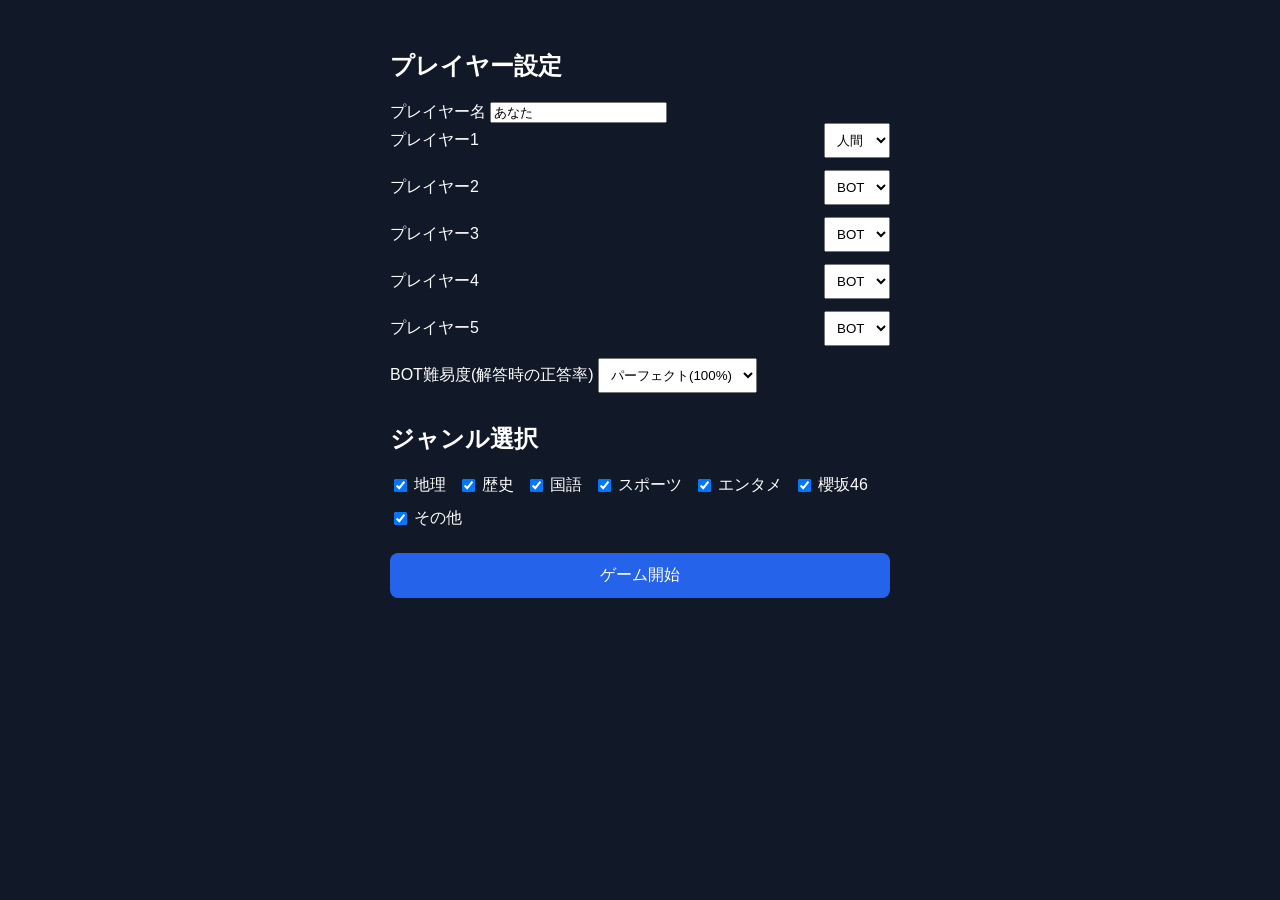
==== index.html @ 4d85ff87 "Add files via upload" ====
<!DOCTYPE html>
<html lang="ja">
<head>
  <meta charset="UTF-8">
  <meta name="viewport" content="width=device-width, initial-scale=1.0">
  <title>ファイブボンバー</title>

  <link rel="stylesheet" href="css/style.css">
</head>
<body>

  <div id="app">


    <section id="settings-screen">

      <h2>プレイヤー設定</h2>

      <label>

プレイヤー名

<input
  type="text"
  id="player-name"
  value="あなた"
>

</label>

      <div class="player-setting">
        <label>プレイヤー1</label>
        <select id="player1">
          <option value="human">人間</option>
          <option value="bot">BOT</option>
        </select>
      </div>

      <div class="player-setting">
        <label>プレイヤー2</label>
        <select id="player2">
          <option value="human">人間</option>
          <option value="bot" selected>BOT</option>
        </select>
      </div>

      <div class="player-setting">
        <label>プレイヤー3</label>
        <select id="player3">
          <option value="human">人間</option>
          <option value="bot" selected>BOT</option>
        </select>
      </div>

      <div class="player-setting">
        <label>プレイヤー4</label>
        <select id="player4">
          <option value="human">人間</option>
          <option value="bot" selected>BOT</option>
        </select>
      </div>

      <div class="player-setting">
        <label>プレイヤー5</label>
        <select id="player5">
          <option value="human">人間</option>
          <option value="bot" selected>BOT</option>
        </select>
      </div>

      <label>
BOT難易度(解答時の正答率)
<select id="bot-difficulty">
  <option value="hard">ハード(30%)</option>
  <option value="normal">ノーマル(50%)</option>
  <option value="easy">イージー(80%)</option>
  <option value="perfect" selected>パーフェクト(100%)</option>
</select>
</label>

      <h2>ジャンル選択</h2>

      <div id="genre-list">

        <label>
          <input type="checkbox" checked value="geography">
          地理
        </label>

        <label>
          <input type="checkbox" checked value="history">
          歴史
        </label>

        <label>
          <input type="checkbox" checked value="japanese">
          国語
        </label>

        <label>
          <input type="checkbox" checked value="sports">
          スポーツ
        </label>

        <label>
          <input type="checkbox" checked value="entertainment">
          エンタメ
        </label>

        <label>
          <input type="checkbox" checked value="sakurazaka46">
          櫻坂46
        </label>

        <label>
          <input type="checkbox" checked value="other">
          その他
        </label>

      </div>

      <button id="start-btn">
        ゲーム開始
      </button>

    </section>

    <section id="game-screen" hidden>

  <h2 id="question">
    問題がここに表示されます
  </h2>

  <div id="timer" hidden></div>

  <div id="bomb">
  💣
</div>

  <div id="players"></div>

  <div id="answer-area">

  <input
    type="text"
    id="answer-input"
    placeholder="答えを入力"
  >

  <button id="answer-btn">
    解答
  </button>

</div>

<div id="answer-history"></div>

<div id="flash"></div>

</section>

<section id="result-screen" hidden>

  <h1 id="result-title">
    RESULT
  </h1>

  <div id="result-score">
    0 POINTS
  </div>

  <div id="result-detail"></div>

  <div id="result-total"></div>

  <button id="next-btn">
    次の問題へ
  </button>

  <button id="finish-btn">
    終了する
  </button>

</section>

  </div>

<audio
  id="se-correct"
  src="sounds/correct.mp3"
  preload="auto">
</audio>

<audio
  id="se-wrong"
  src="sounds/wrong.mp3"
  preload="auto">
</audio>

<audio
  id="se-explosion"
  src="sounds/explosion.mp3"
  preload="auto">
</audio>

<audio
  id="se-warning"
  src="sounds/warning.mp3"
  preload="auto">
</audio>

<audio
  id="se-cleared"
  src="sounds/cleared.mp3"
  preload="auto">
</audio>

<script src="js/questions.js"></script>

<script src="js/players.js"></script>
<script src="js/bots.js"></script>
<script src="js/bomb.js"></script>

<script src="js/app.js"></script>

</body>
</html>
---- css/style.css ----
body {
  margin: 0;
  padding: 20px;
  font-family: sans-serif;
  background: #111827;
  color: white;
}

#app {
  max-width: 500px;
  margin: 0 auto;
}

h1 {
  text-align: center;
}

h2 {
  margin-top: 30px;
}

.player-setting {
  display: flex;
  justify-content: space-between;
  align-items: center;

  margin-bottom: 12px;
}

select {
  padding: 8px;
}

#genre-list {
  display: flex;
  flex-direction: column;
  gap: 12px;
}

button {
  width: 100%;
  margin-top: 24px;

  padding: 12px;

  border: none;

  background: #2563eb;
  color: white;

  font-size: 16px;

  border-radius: 8px;
}

#game-screen {
  margin-top: 20px;
}

#players {

  margin-top: 20px;

  display: flex;

  justify-content: space-between;

  align-items: center;

  gap: 8px;

  #players {

  margin-top: 20px;

  display: flex;

  justify-content: space-between;

  align-items: center;

  gap: 8px;

  position: relative;

}

}

.player-card {

  flex: 1;

  height: 220px;

  display: flex;

  justify-content: center;

  align-items: flex-end;

  padding-bottom: 15px;

  border-radius: 12px 12px 0 0;

  box-shadow:
  0 0 20px rgba(255,255,255,0.15);

}

.player-card:nth-child(1) {
  background: rgba(33, 150, 243, 0.85);
}

.player-card:nth-child(2) {
  background: rgba(0, 200, 83, 0.85);
}

.player-card:nth-child(3) {
  background: rgba(255, 214, 0, 0.85);
  color: black;
}

.player-card:nth-child(4) {
  background: rgba(255, 145, 0, 0.85);
}

.player-card:nth-child(5) {
  background: rgba(255, 64, 129, 0.85);
}


#answer-area {
  display: flex;
  gap: 8px;

  margin-top: 20px;
}

#answer-input {
  flex: 1;

  padding: 12px;

  border: none;
  border-radius: 8px;
}

#answer-history {
  margin-top: 20px;

  display: flex;
  flex-direction: column;
  gap: 8px;
}

.answer-item {
  padding: 10px;

  background: #1f2937;

  border-radius: 8px;
}

#progress {
  margin-top: 16px;
  margin-bottom: 20px;

  text-align: center;

  font-size: 28px;
}

#timer {
  margin-bottom: 20px;

  text-align: center;

  font-size: 24px;
  font-weight: bold;

  color: #facc15;
}

#result-screen {
  text-align: center;
}

#result-title {
  font-size: 40px;
  margin-top: 40px;
}

#result-score {
  font-size: 32px;
  font-weight: bold;
  margin: 24px 0;
}

#result-detail {
  margin-bottom: 24px;
}

#next-btn,
#finish-btn {
  margin-top: 12px;
}

#current-player {

  margin-bottom: 20px;

  text-align: center;

  font-size: 22px;

  font-weight: bold;

  color: #4ade80;

}

#bot-status {
  text-align: center;

  margin-top: 8px;

  color: #facc15;

  font-weight: bold;
}

#bomb {

  position: absolute;

  top: 0;

  font-size: 48px;

  transition:
    left 0.5s ease,
    top 1s linear;

  z-index: 100;

}

#app {
  position: relative;
}

#question {

  font-size: 15px;

  text-align: center;

  margin-bottom: 12px;

}

.bomb-warning {

  animation:
    bombShake 0.15s infinite;
  transform: scale(1.5);
  filter: hue-rotate(320deg);

}

@keyframes bombShake {

  0% {
    transform: translateX(0) scale(1.5);
  }

  25% {
    transform: translateX(-3px) scale(1.5);
  }

  50% {
    transform: translateX(3px) scale(1.5);
  }

  75% {
    transform: translateX(-3px) scale(1.5);
  }

  100% {
    transform: translateX(0) scale(1.5);
  }

}

#bomb.danger {

  animation: bombShake 0.2s infinite;

  filter: drop-shadow(0 0 10px red);

}

@keyframes bombExplosion {

  0% {
    transform: scale(1.5);
    opacity: 1;
  }

  40% {
    transform: scale(2.5);
    opacity: 1;
  }

  70% {
    transform: scale(4);
    opacity: 1;
  }

  100% {
    transform: scale(6);
    opacity: 0;
  }

}

#bomb.explode {

  animation:
    bombExplosion 1.5s forwards;

}

#flash {

  position: fixed;

  inset: 0;

  background: red;

  opacity: 0;

  pointer-events: none;

  z-index: 999;

}

#flash.active {

  animation: flashEffect 0.6s;

}

@keyframes flashEffect {

  0% {
    opacity: 0;
  }

  30% {
    opacity: 0.8;
  }

  100% {
    opacity: 0;
  }

}

.player-card.player-0.active {
  box-shadow: 0 0 24px #3b82f6;
}

.player-card.player-1.active {
  box-shadow: 0 0 24px #22c55e;
}

.player-card.player-2.active {
  box-shadow: 0 0 24px #eab308;
}

.player-card.player-3.active {
  box-shadow: 0 0 24px #f97316;
}

.player-card.player-4.active {
  box-shadow: 0 0 24px #ef4444;
}

.answer-item.correct {
  color: #22c55e;
}

.answer-item.wrong {
  color: #ef4444;
}

#genre-list {

  display: flex;

  flex-direction: row;

  flex-wrap: wrap;

  gap: 12px;

}

#genre-list label {

  display: inline-flex;

  align-items: center;

  gap: 4px;

}
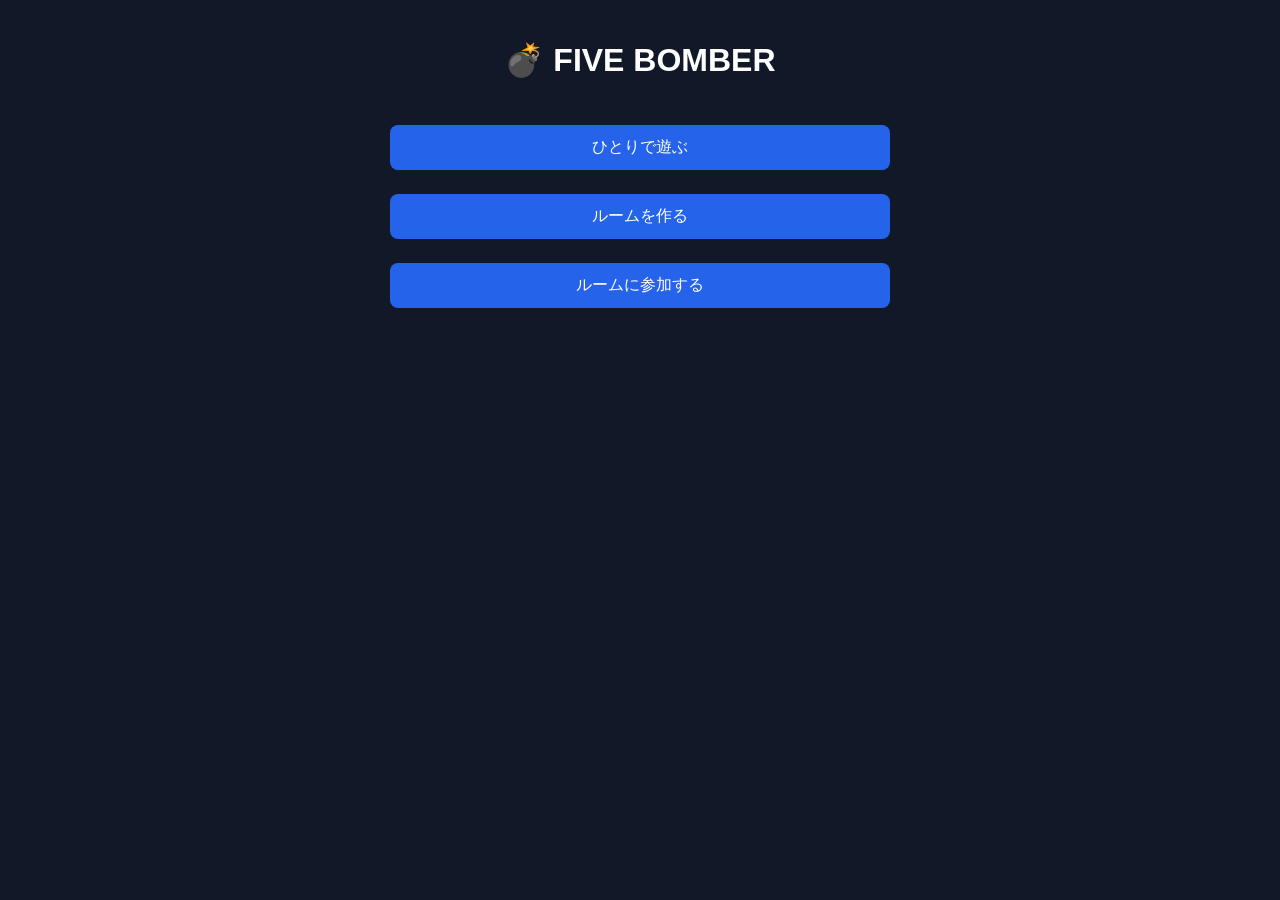
==== commit f17993c3: "Add files via upload" ====
--- a/index.html
+++ b/index.html
@@ -11,8 +11,25 @@
 
   <div id="app">
 
-
-    <section id="settings-screen">
+<div id="title-screen">
+
+  <h1>💣 FIVE BOMBER</h1>
+
+  <button id="solo-btn">
+    ひとりで遊ぶ
+  </button>
+
+  <button id="create-room-btn">
+    ルームを作る
+  </button>
+
+  <button id="join-room-btn">
+    ルームに参加する
+  </button>
+
+</div>
+
+    <section id="settings-screen" hidden>
 
       <h2>プレイヤー設定</h2>
 
@@ -215,6 +232,12 @@
   preload="auto">
 </audio>
 
+<audio
+  id="se-set"
+  src="sounds/set.mp3"
+  preload="auto">
+</audio>
+
 <script src="js/questions.js"></script>
 
 <script src="js/players.js"></script>
--- a/css/style.css
+++ b/css/style.css
@@ -69,24 +69,10 @@
 
   gap: 8px;
 
-  #players {
-
-  margin-top: 20px;
-
-  display: flex;
-
-  justify-content: space-between;
-
-  align-items: center;
-
-  gap: 8px;
-
   position: relative;
 
 }
 
-}
-
 .player-card {
 
   flex: 1;
@@ -102,10 +88,12 @@
   padding-bottom: 15px;
 
   border-radius: 12px 12px 0 0;
-
+ 
   box-shadow:
   0 0 20px rgba(255,255,255,0.15);
 
+  font-size: clamp(10px, 2.5vw, 18px);
+  
 }
 
 .player-card:nth-child(1) {
